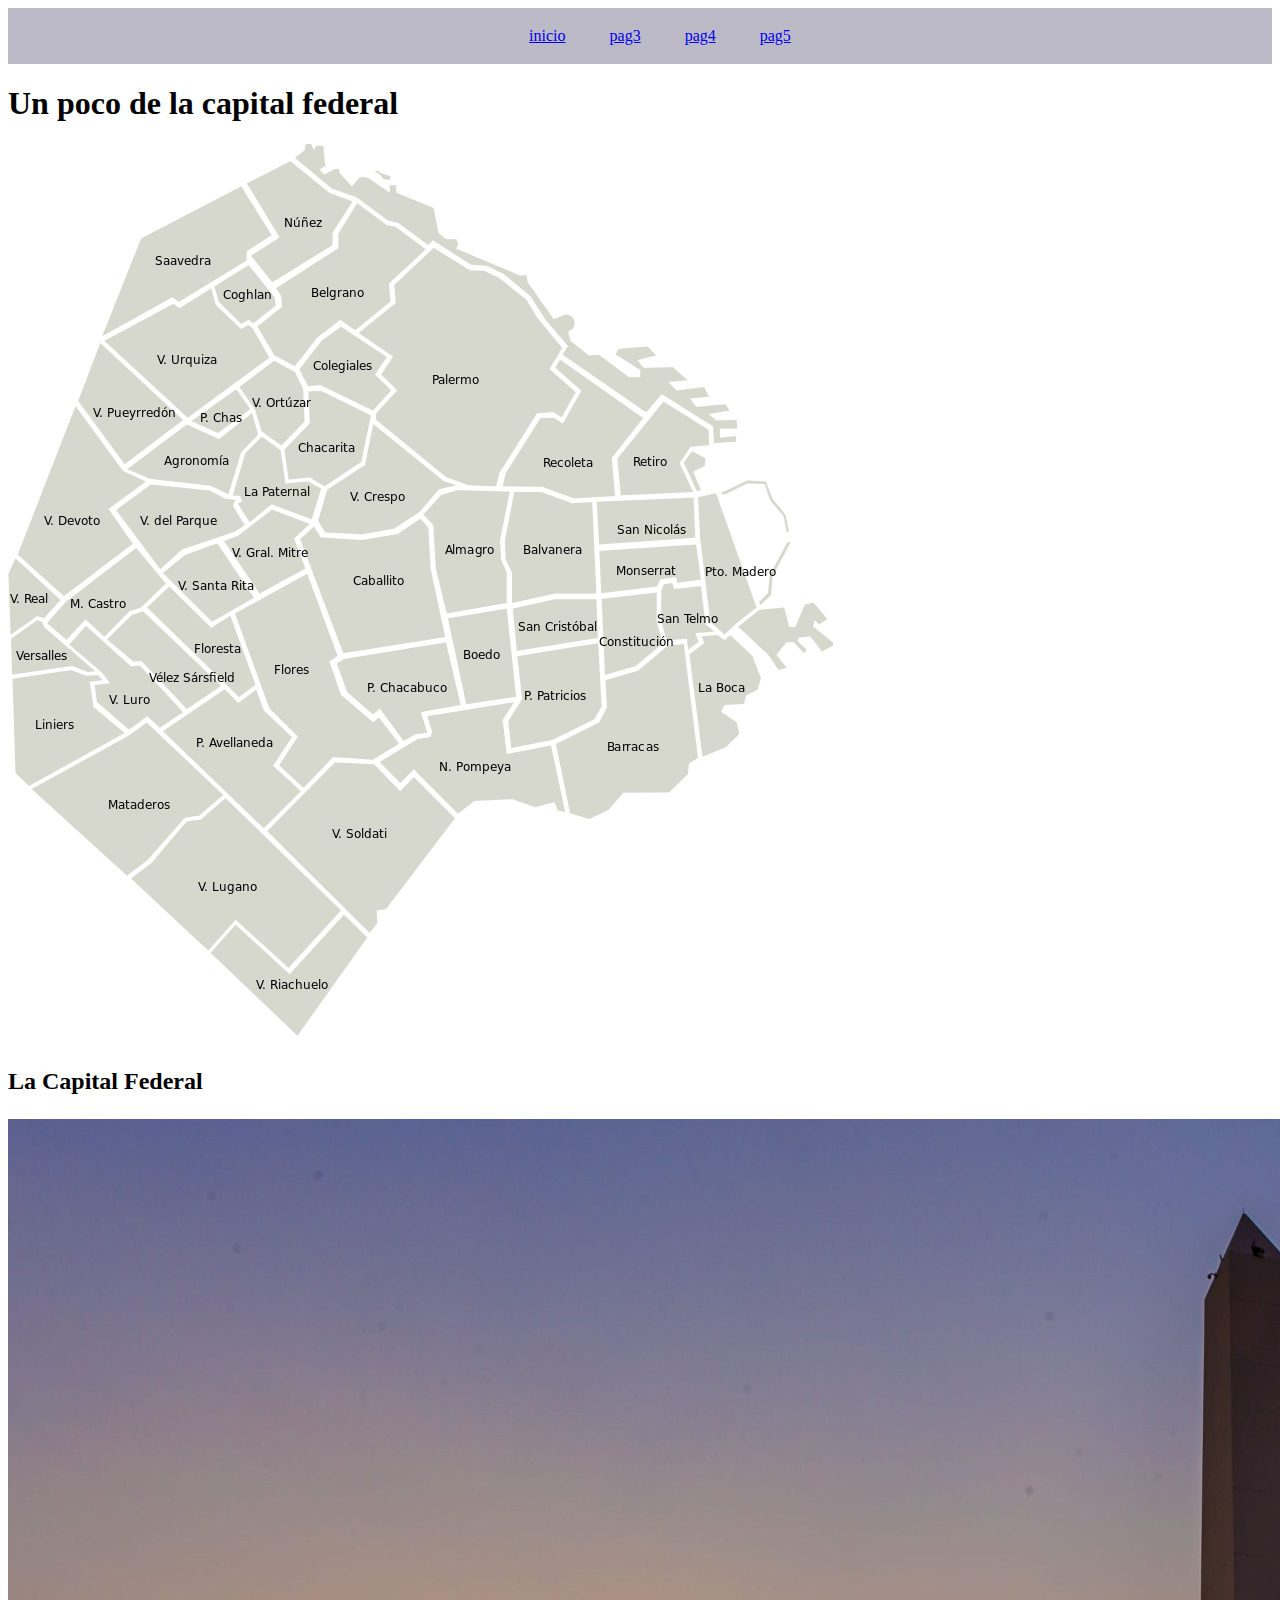
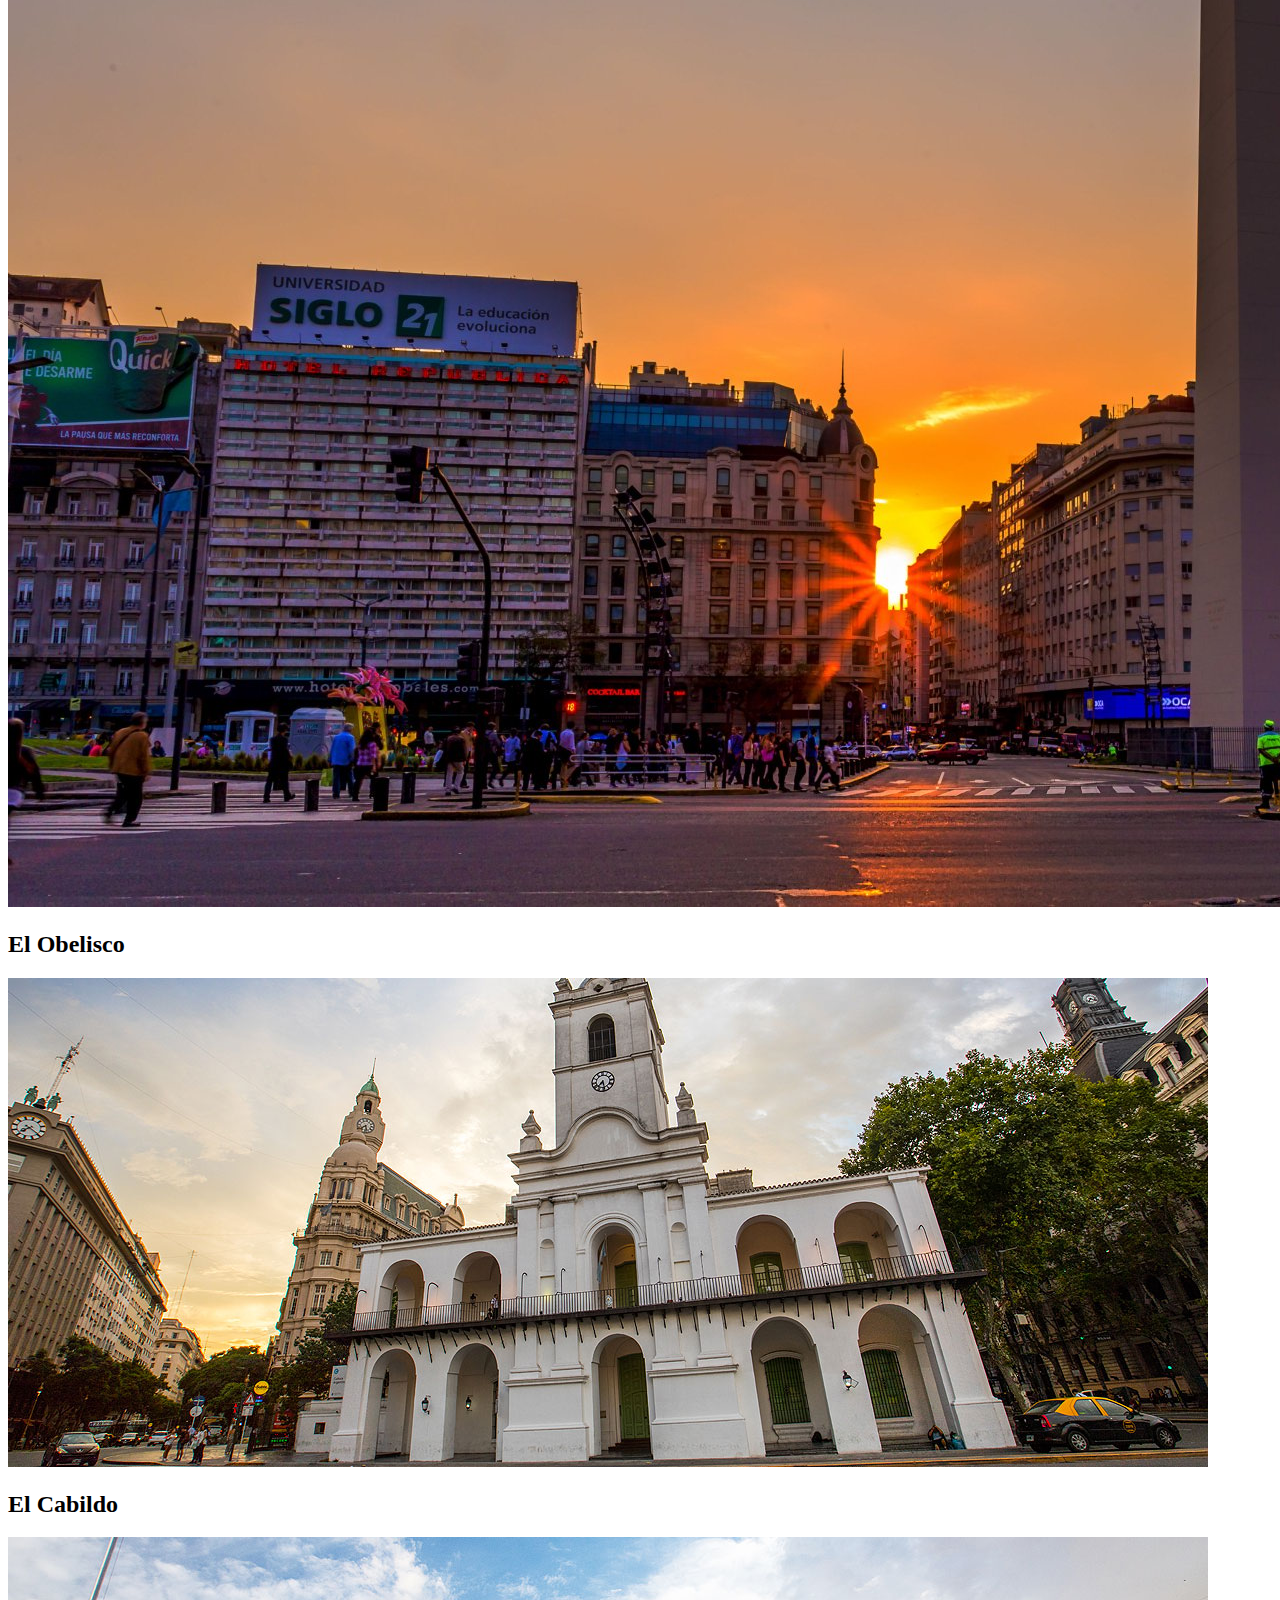
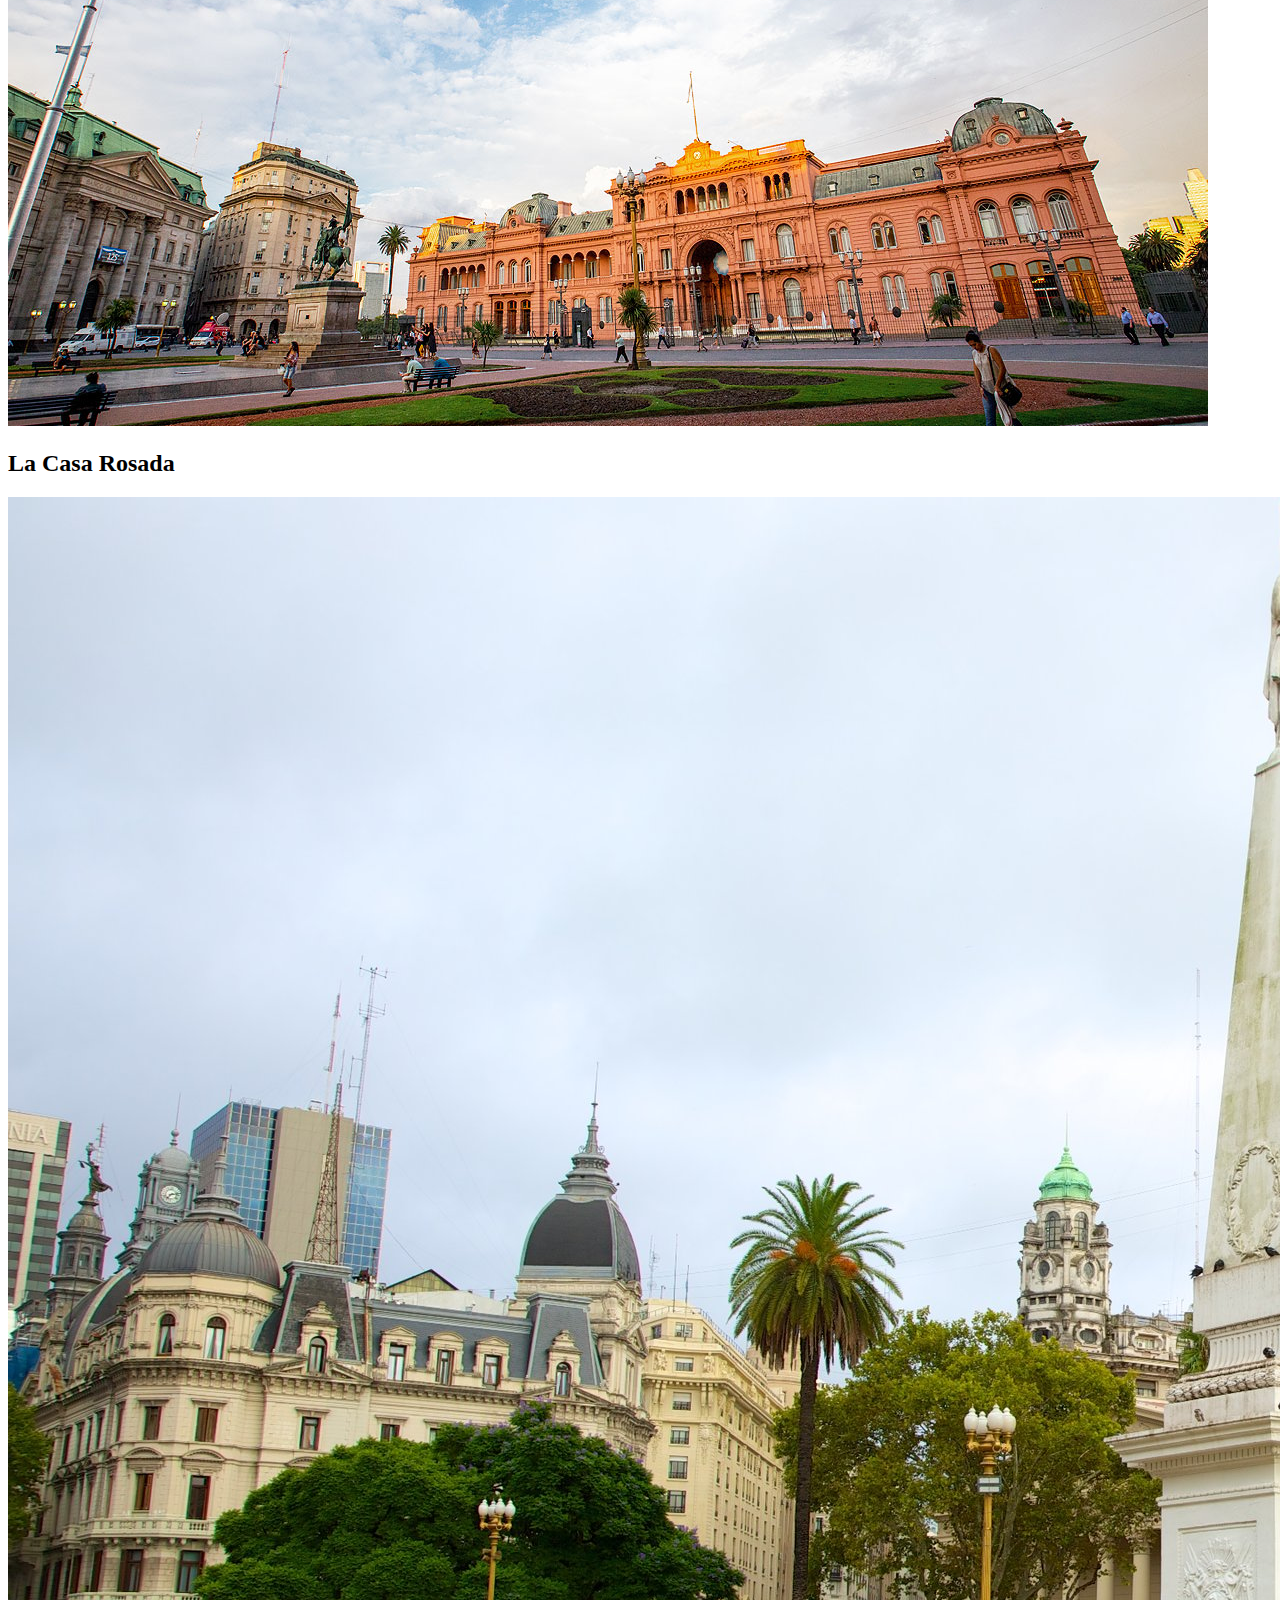
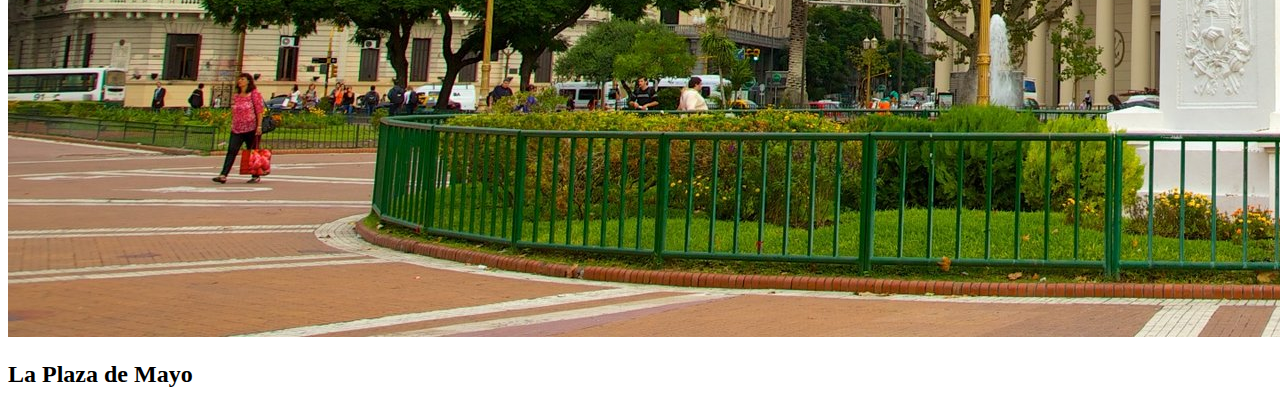
==== pages/pag2.html @ cf24a7b0 "first commit" ====
<!DOCTYPE html>
<html lang="en">
<head>
    <meta charset="UTF-8">
    <meta name="viewport" content="width=device-width, initial-scale=1.0">
    <title>Document</title>
    <link rel="stylesheet" href="/style/style.css">
</head>

<body>
    <header>
            <nav class="navegador">
                <ul>
                    <li><a href="../index.html">inicio</a></li>
                    <li><a href="/pages/pag3.html">pag3</a></li>
                    <li><a href="/pages/pag4.html">pag4</a></li>
                    <li><a href="/pages/pag5.html">pag5</a></li>
                </ul>
            </nav>     
    </header>
    <H1>Un poco de la capital federal</H1>
    <img src="/IMG/caba.png" alt="mapa de la capital federal" class="caba">
    <h2>La Capital Federal
        <p>

        </p>
    </h2>
    <img src="/IMG/obelisco.jpg" alt="el obelisco" class="obelisco">
    <h2> El Obelisco </h2>
        <p>

        </p>

        <img src="/IMG/cabildo.jpg" alt="el cabildo" class="cabildo">
    <h2>El Cabildo</h2>
        <p>

        </p>

    <img src="/IMG/casa_rosada.jpg" alt="la casa rosada" class="rosada">
    <h2>La Casa Rosada </h2>
        <p>

        </p>
        
    <img src="/IMG/plaza_mayo.jpg" alt="plaza de mayo">
    <h2>La Plaza de Mayo</h2>
        <p>

        </p>
    








</body>
</html>
---- style/style.css ----
/*esta parte es del index */
ul li{
    display: inline-block;
    padding: 0px 20px 0px 20px;
}
.navegador{
    display: flex;
    justify-content:space-around;
    padding: 3px;
    align-items: center;
    background-color: rgb(188, 186, 198);
}


/*parte de la pagina 2 */






/* parte de la pagina 3*/
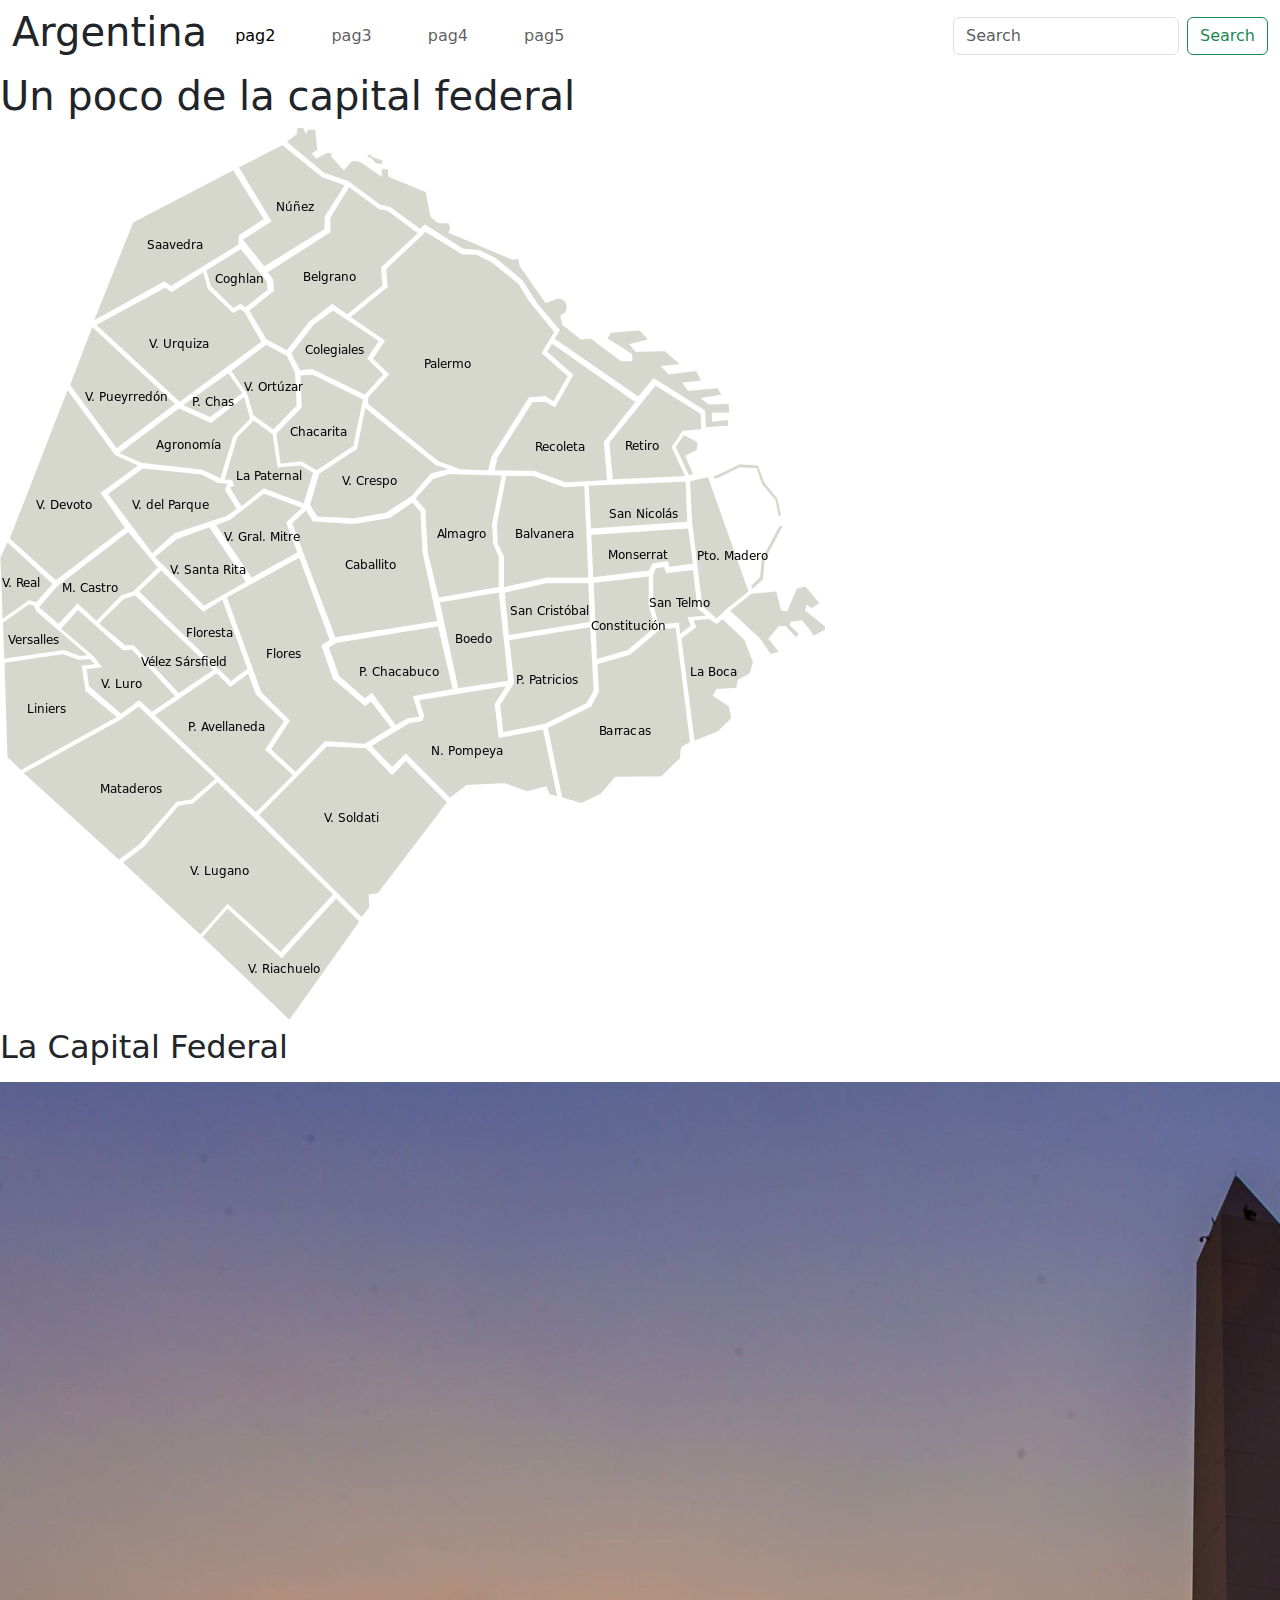
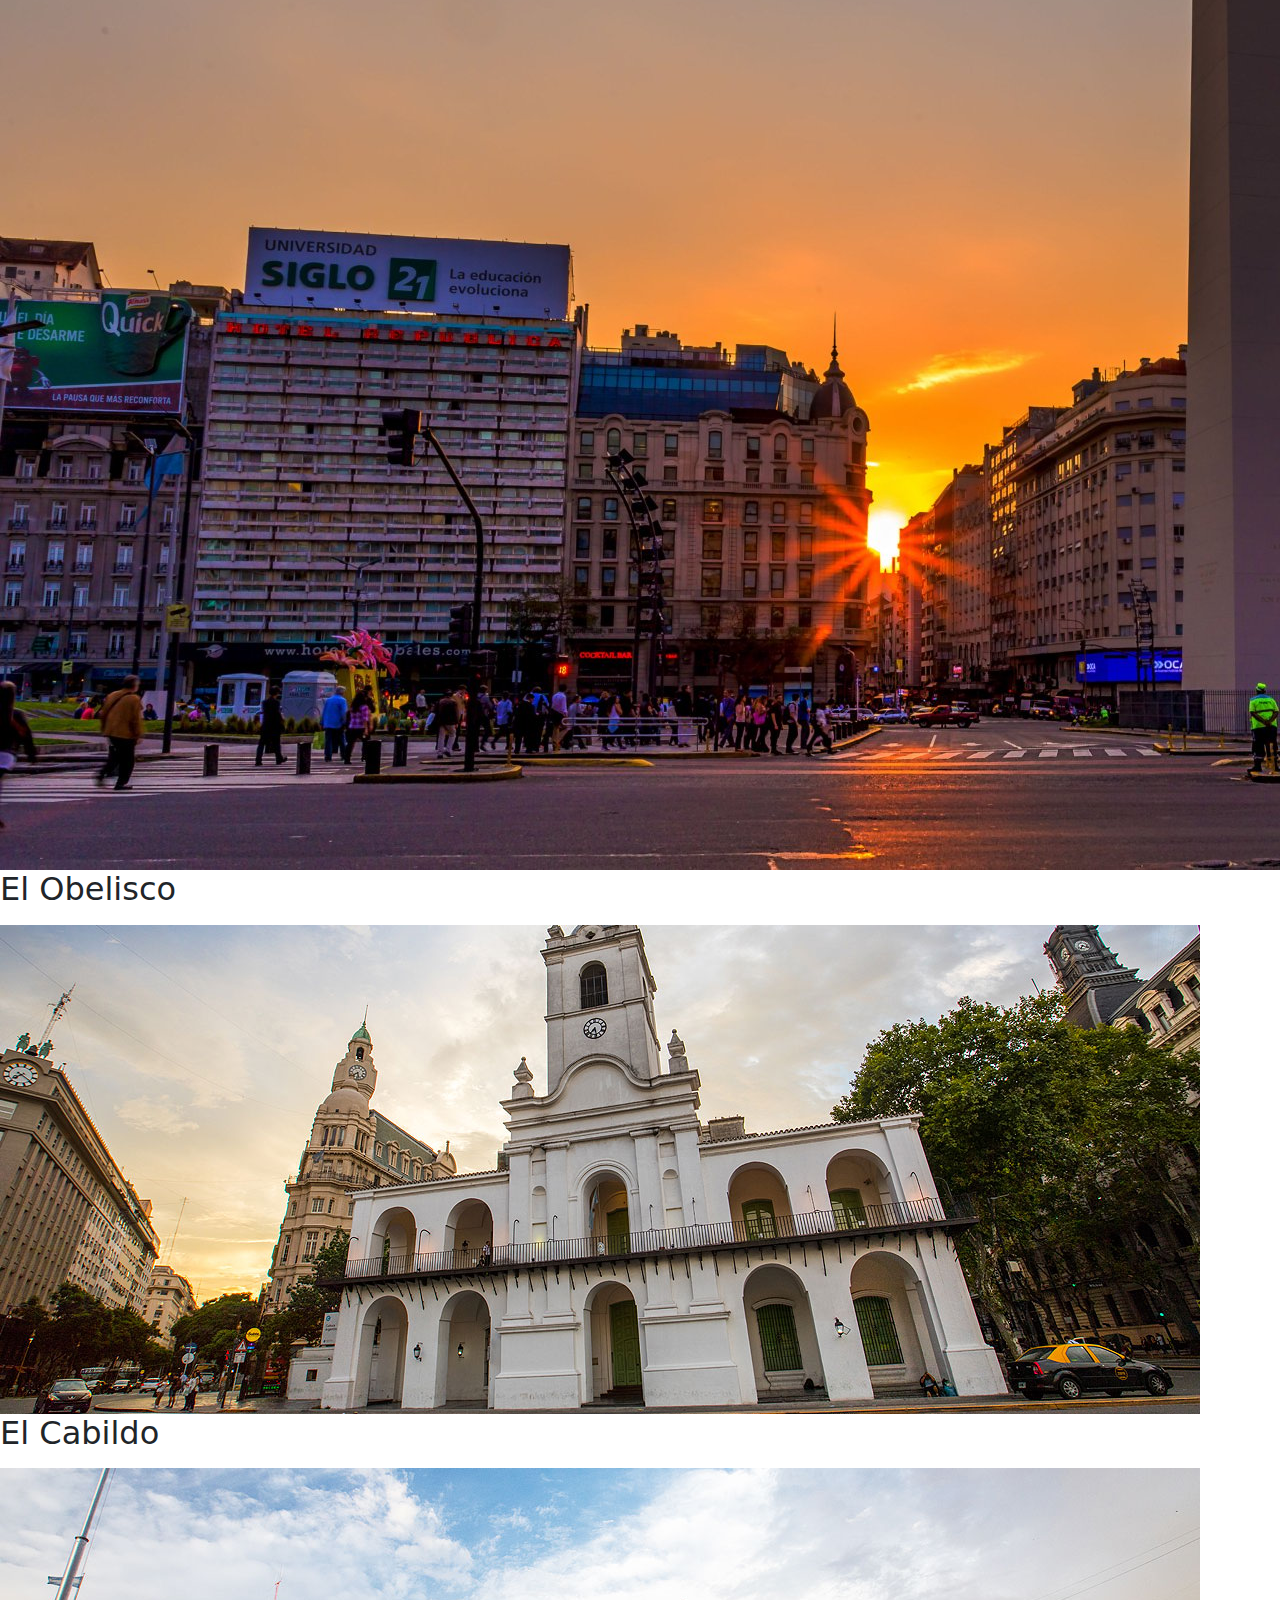
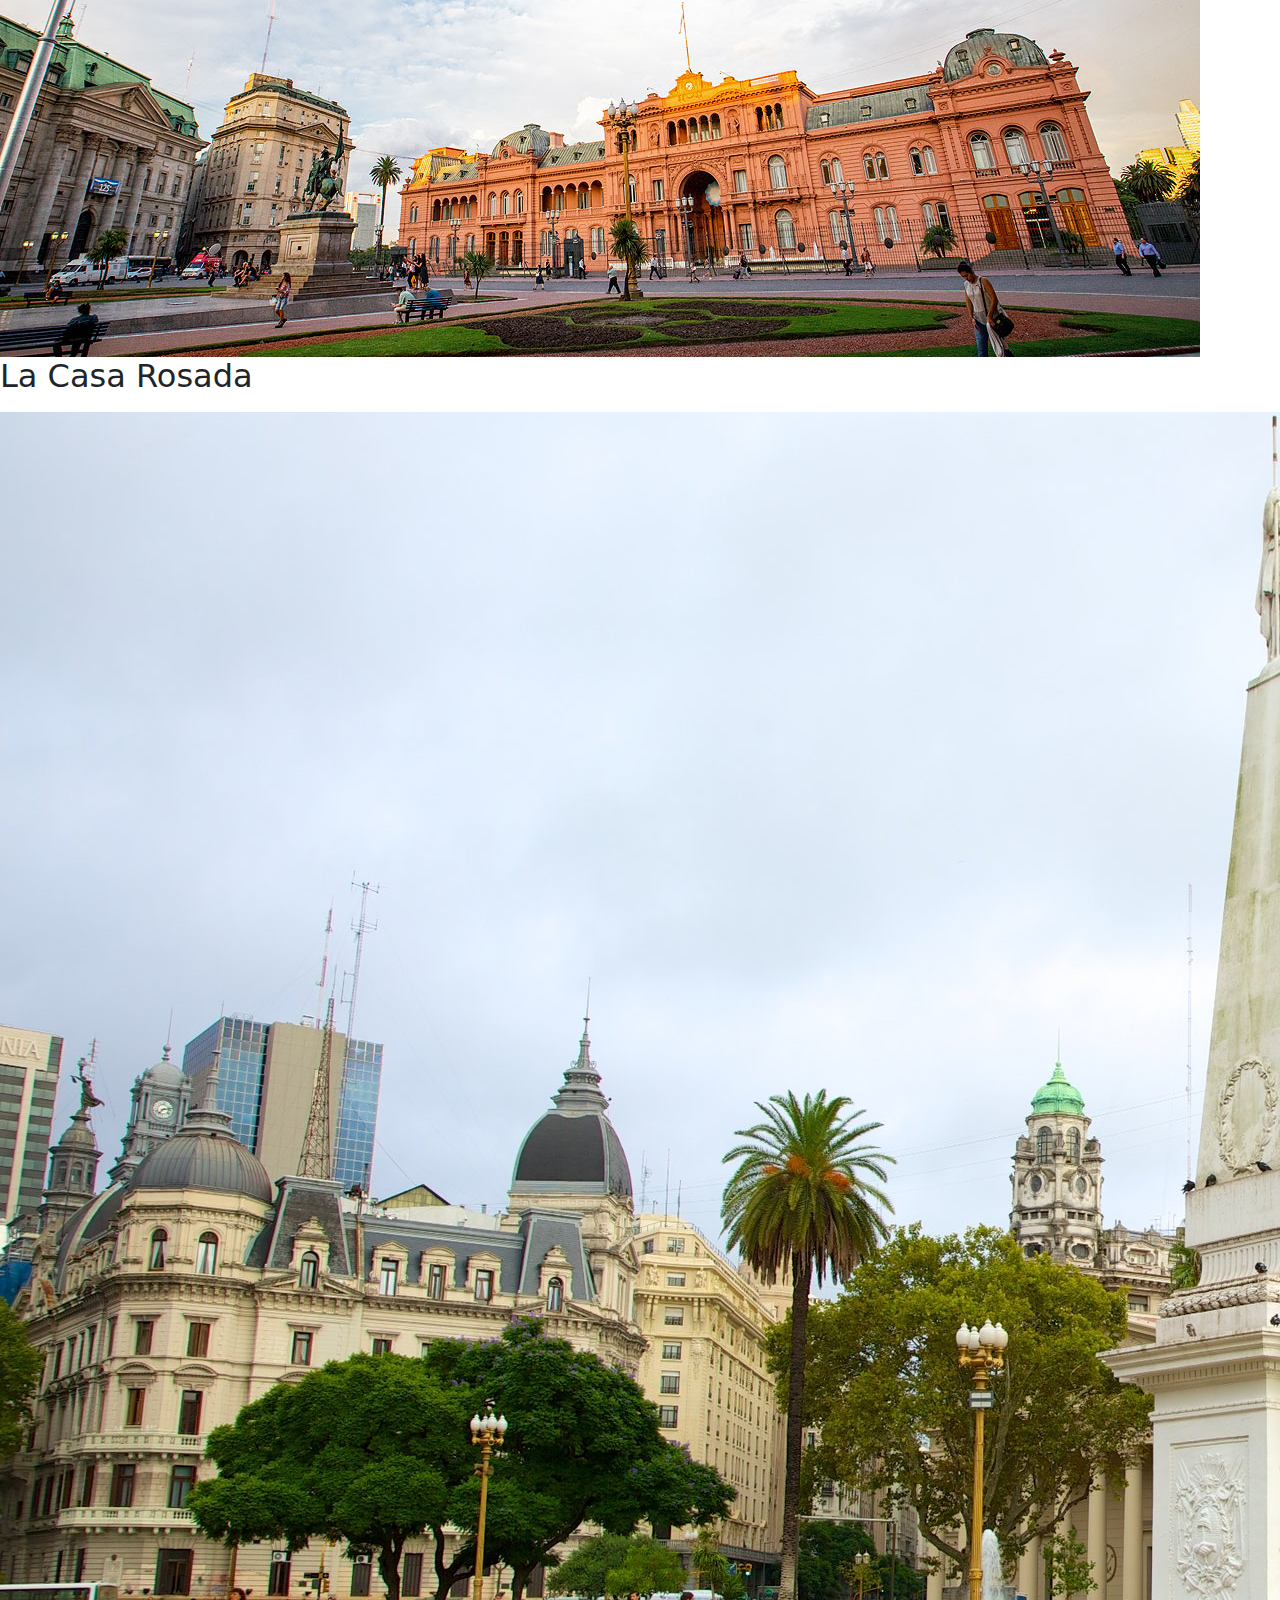
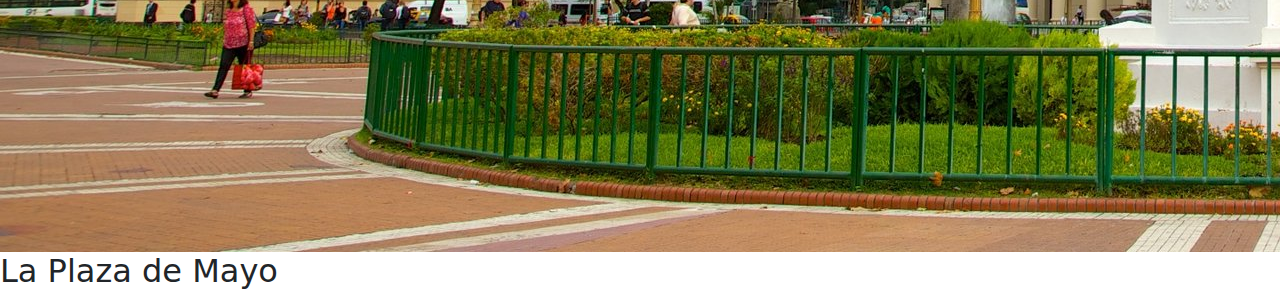
==== commit b0a8e5e8: "pages/pag2.html" ====
--- a/pages/pag2.html
+++ b/pages/pag2.html
@@ -4,19 +4,41 @@
     <meta charset="UTF-8">
     <meta name="viewport" content="width=device-width, initial-scale=1.0">
     <title>Document</title>
+    <link href="https://cdn.jsdelivr.net/npm/bootstrap@5.3.3/dist/css/bootstrap.min.css" rel="stylesheet" integrity="sha384-QWTKZyjpPEjISv5WaRU9OFeRpok6YctnYmDr5pNlyT2bRjXh0JMhjY6hW+ALEwIH" crossorigin="anonymous">
+    
     <link rel="stylesheet" href="/style/style.css">
 </head>
 
 <body>
     <header>
-            <nav class="navegador">
-                <ul>
-                    <li><a href="../index.html">inicio</a></li>
-                    <li><a href="/pages/pag3.html">pag3</a></li>
-                    <li><a href="/pages/pag4.html">pag4</a></li>
-                    <li><a href="/pages/pag5.html">pag5</a></li>
+        <nav class="navbar navbar-expand-lg  fondonavbar">
+            <div class="container-fluid">
+              <h1>Argentina</h1>
+              <button class="navbar-toggler" type="button" data-bs-toggle="collapse" data-bs-target="#navbarSupportedContent" aria-controls="navbarSupportedContent" aria-expanded="false" aria-label="Toggle navigation">
+                <span class="navbar-toggler-icon"></span>
+              </button>
+              <div class="collapse navbar-collapse" id="navbarSupportedContent">
+                <ul class="navbar-nav me-auto mb-2 mb-lg-0">
+                  <li class="nav-item">
+                    <a class="nav-link active" aria-current="page" href="/pages/pag2.html">pag2</a>
+                  </li>
+                  <li class="nav-item">
+                    <a class="nav-link" href="/pages/pag3.html">pag3</a>
+                  </li>
+                  <li class="nav-item">
+                    <a class="nav-link" href="/pages/pag4.html">pag4</a>
+                  </li>
+                  <li class="nav-item">
+                    <a class="nav-link" href="/pages/pag5.html">pag5</a>
+                  </li>
                 </ul>
-            </nav>     
+                <form class="d-flex" role="search">
+                  <input class="form-control me-2" type="search" placeholder="Search" aria-label="Search">
+                  <button class="btn btn-outline-success" type="submit">Search</button>
+                </form>
+              </div>
+            </div>
+          </nav>     
     </header>
     <H1>Un poco de la capital federal</H1>
     <img src="/IMG/caba.png" alt="mapa de la capital federal" class="caba">
@@ -56,6 +78,7 @@
 
 
 
+        <script src="https://cdn.jsdelivr.net/npm/bootstrap@5.3.3/dist/js/bootstrap.bundle.min.js" integrity="sha384-YvpcrYf0tY3lHB60NNkmXc5s9fDVZLESaAA55NDzOxhy9GkcIdslK1eN7N6jIeHz" crossorigin="anonymous"></script>
 
 </body>
 </html>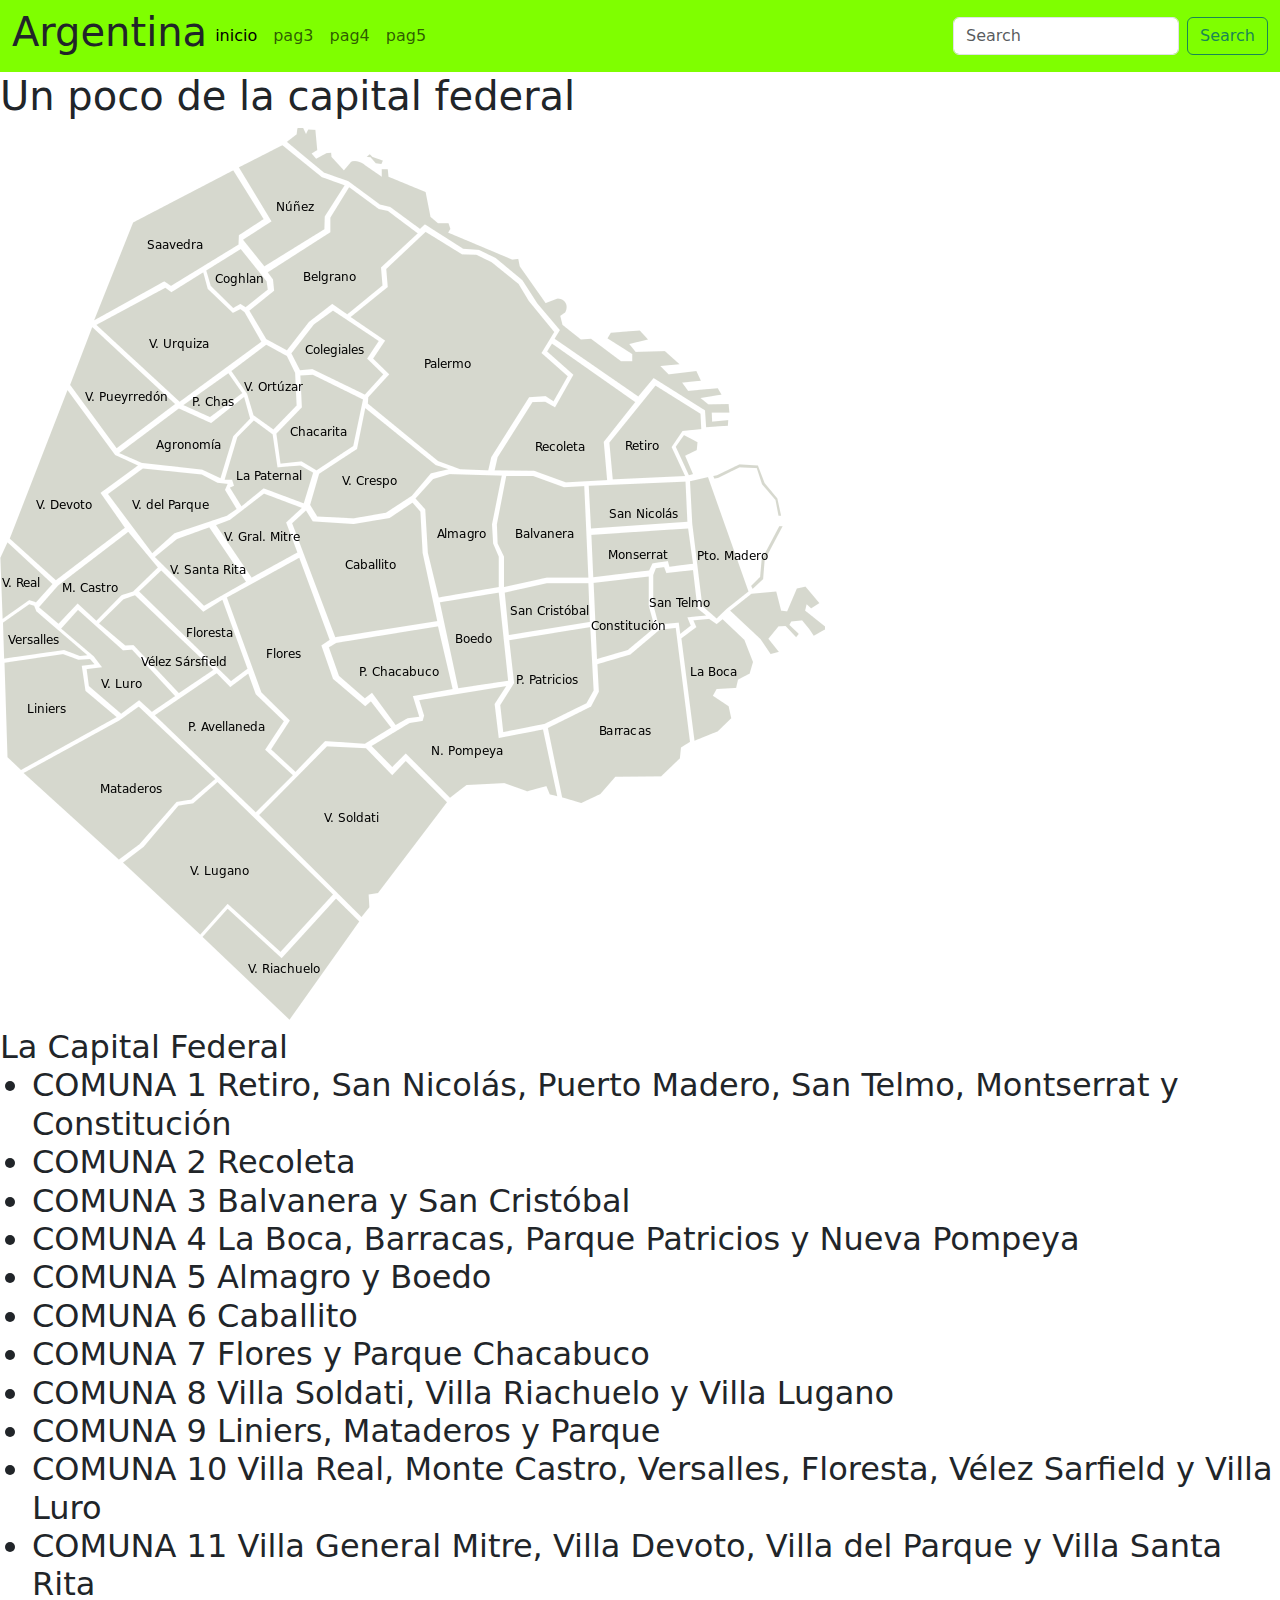
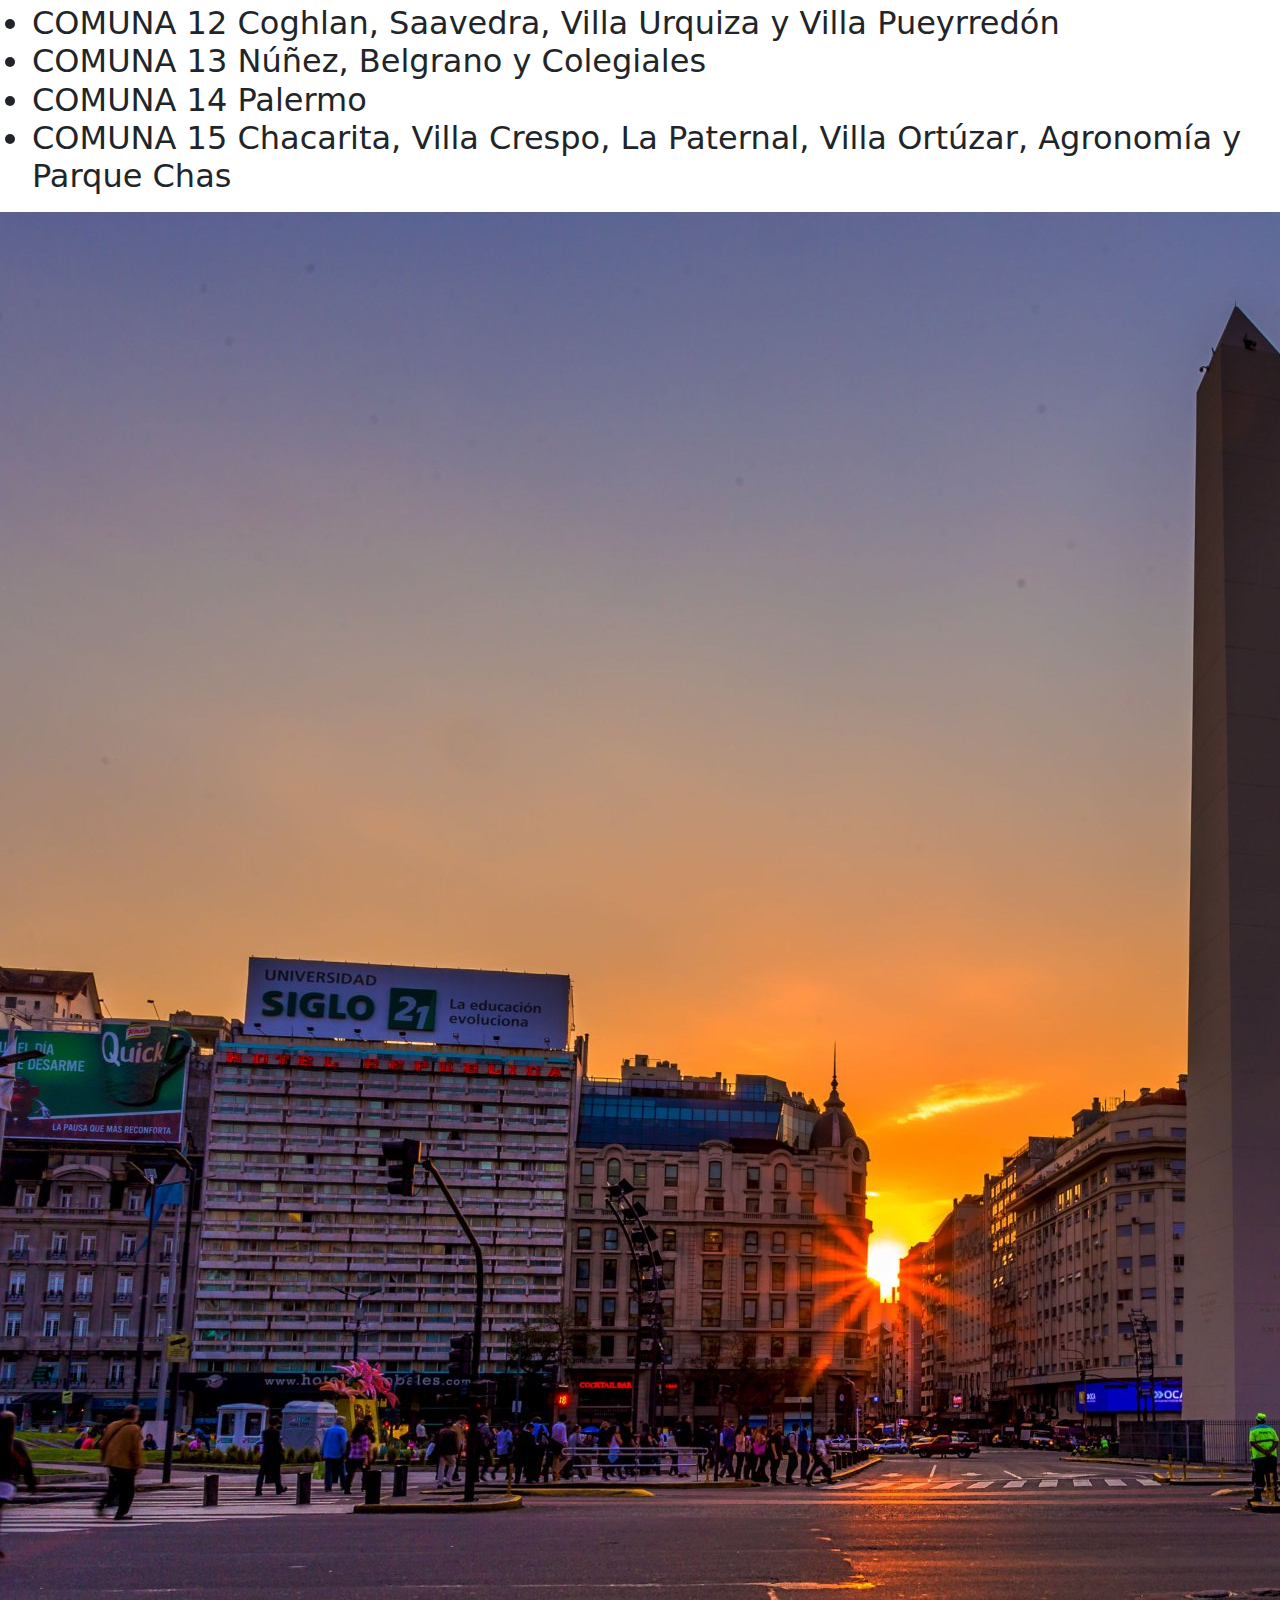
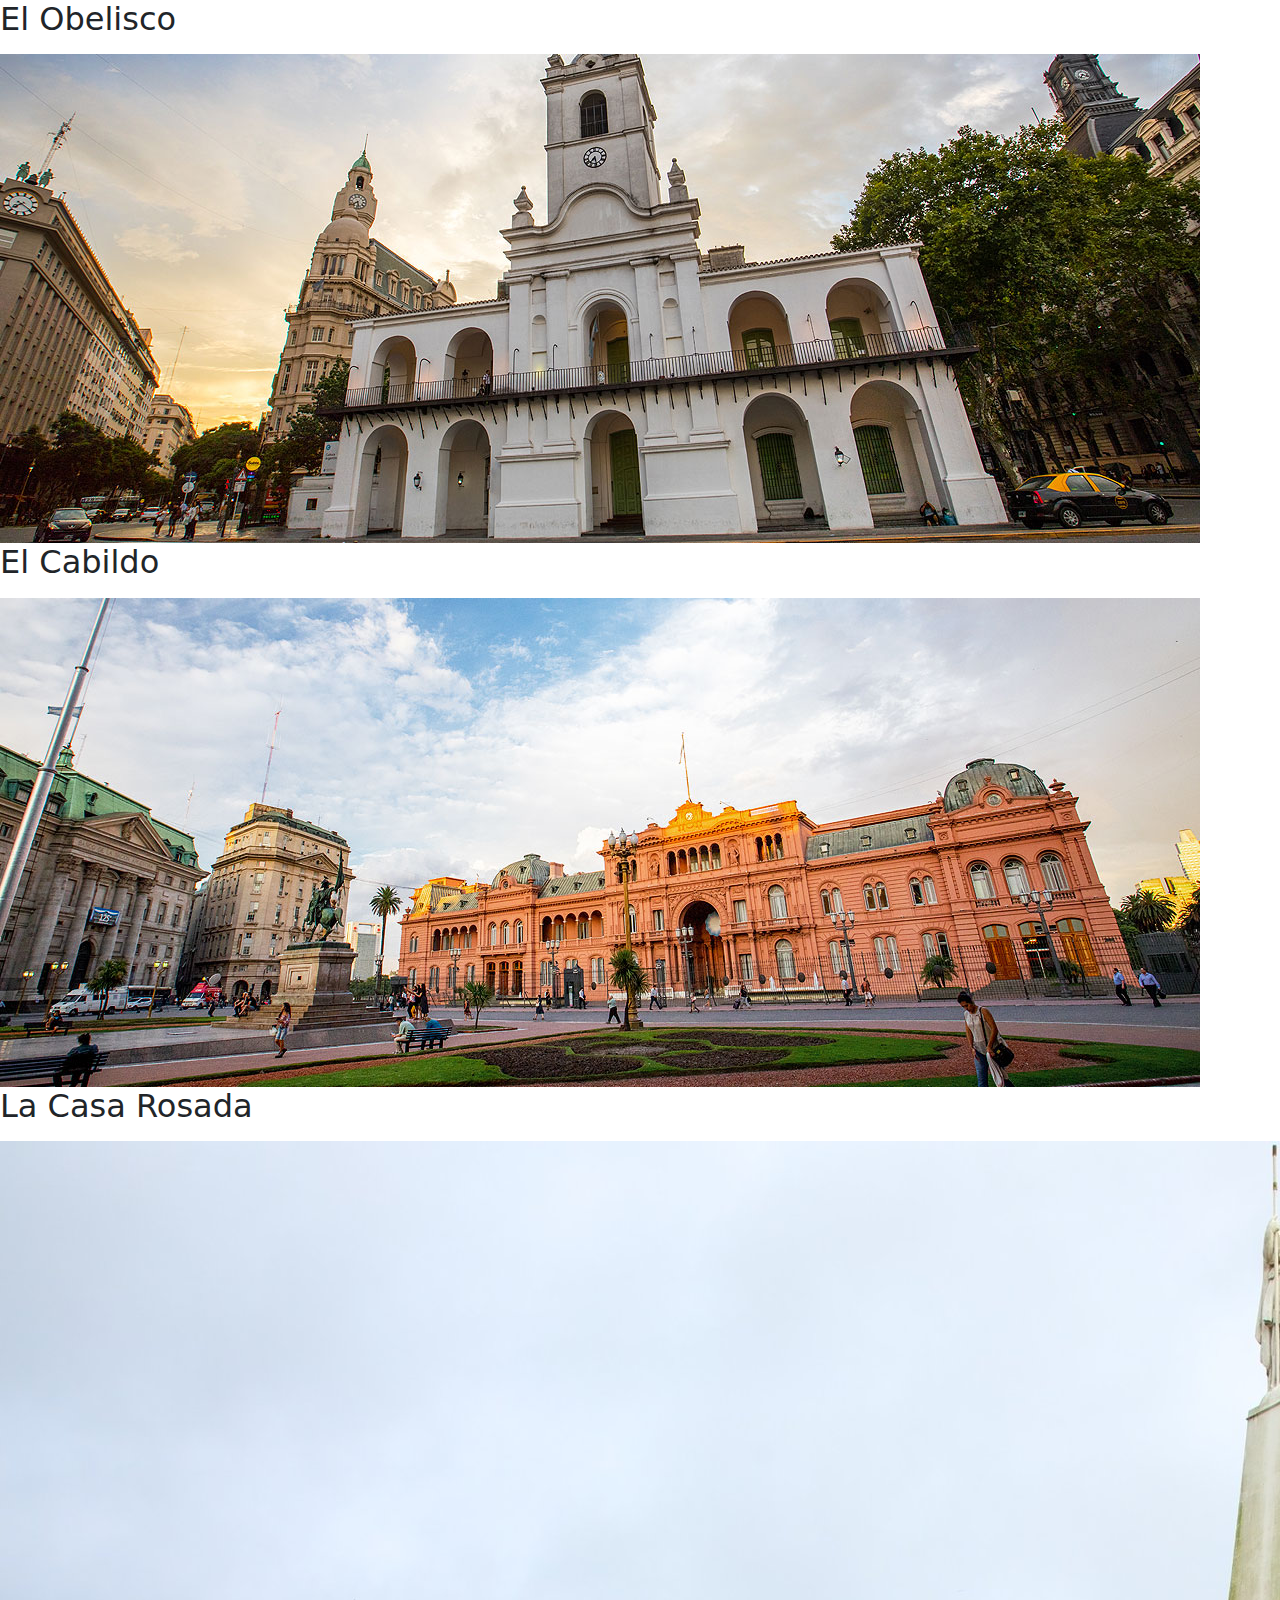
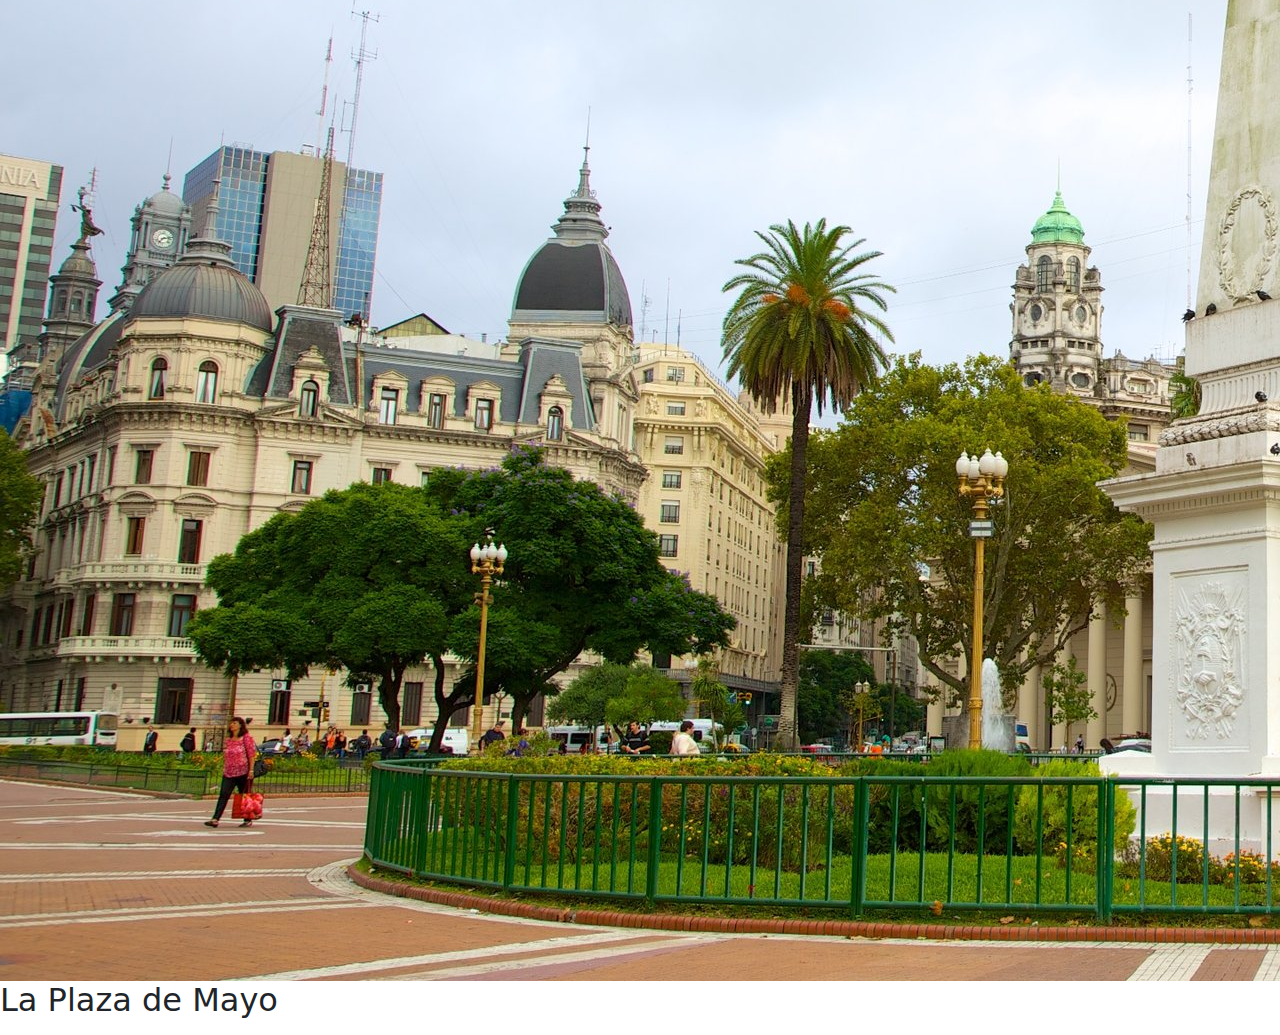
==== commit d08cdec1: "C:/Program Files/Git/pages" ====
--- a/pages/pag2.html
+++ b/pages/pag2.html
@@ -20,7 +20,7 @@
               <div class="collapse navbar-collapse" id="navbarSupportedContent">
                 <ul class="navbar-nav me-auto mb-2 mb-lg-0">
                   <li class="nav-item">
-                    <a class="nav-link active" aria-current="page" href="/pages/pag2.html">pag2</a>
+                    <a class="nav-link active" aria-current="page" href="/index.html">inicio</a>
                   </li>
                   <li class="nav-item">
                     <a class="nav-link" href="/pages/pag3.html">pag3</a>
@@ -43,10 +43,26 @@
     <H1>Un poco de la capital federal</H1>
     <img src="/IMG/caba.png" alt="mapa de la capital federal" class="caba">
     <h2>La Capital Federal
-        <p>
-
-        </p>
+      <aside>
+      <ul>
+        <li>COMUNA 1 Retiro, San Nicolás, Puerto Madero, San Telmo, Montserrat y Constitución</li>
+        <li>COMUNA 2 Recoleta</li>
+        <li>COMUNA 3 Balvanera y San Cristóbal</li>
+        <li>COMUNA 4 La Boca, Barracas, Parque Patricios y Nueva Pompeya</li>
+        <li>COMUNA 5 Almagro y Boedo</li>
+        <li>COMUNA 6 Caballito</li>
+        <li>COMUNA 7 Flores y Parque Chacabuco</li>
+        <li>COMUNA 8 Villa Soldati, Villa Riachuelo y Villa Lugano</li>
+        <li>COMUNA 9 Liniers, Mataderos y Parque </li>
+        <li>COMUNA 10 Villa Real, Monte Castro, Versalles, Floresta, Vélez Sarfield y Villa Luro</li>
+        <li>COMUNA 11 Villa General Mitre, Villa Devoto, Villa del Parque y Villa Santa Rita</li>
+        <li>COMUNA 12 Coghlan, Saavedra, Villa Urquiza y Villa Pueyrredón</li>
+        <li>COMUNA 13 Núñez, Belgrano y Colegiales</li>
+        <li>COMUNA 14 Palermo</li>
+        <li>COMUNA 15 Chacarita, Villa Crespo, La Paternal, Villa Ortúzar, Agronomía y Parque Chas</li>
+    </ul>
     </h2>
+  </aside>
     <img src="/IMG/obelisco.jpg" alt="el obelisco" class="obelisco">
     <h2> El Obelisco </h2>
         <p>
--- a/style/style.css
+++ b/style/style.css
@@ -1,8 +1,5 @@
 /*esta parte es del index */
-ul li{
-    display: inline-block;
-    padding: 0px 20px 0px 20px;
-}
+
 .navegador{
     display: flex;
     justify-content:space-around;
@@ -10,7 +7,13 @@
     align-items: center;
     background-color: rgb(188, 186, 198);
 }
-
+.fondonavbar{
+    background-color: chartreuse;
+}
+.footer{
+    background-color: grey;
+    color:violet;
+}
 
 /*parte de la pagina 2 */
 
